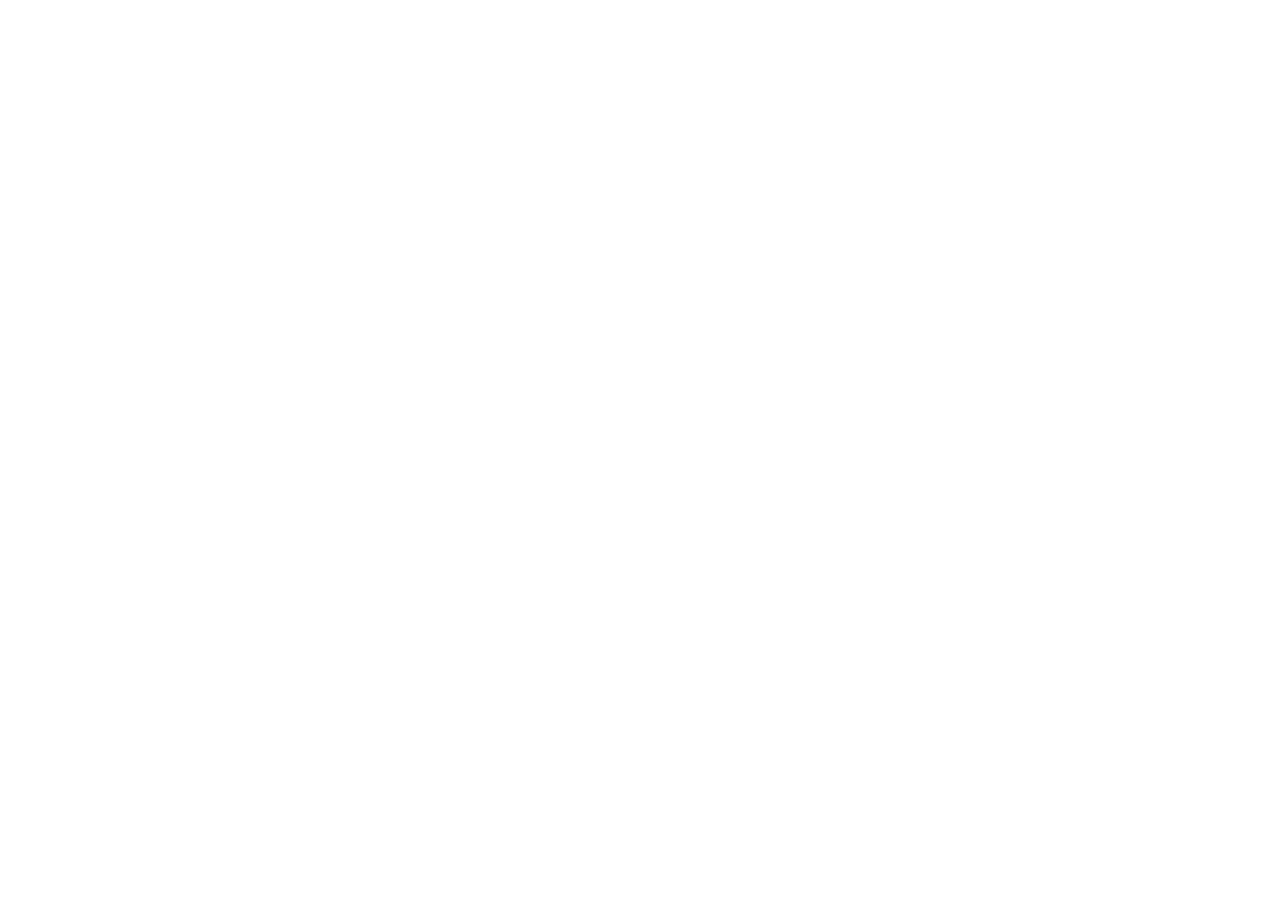
==== index.html @ 025bc785 "Updated inde html" ====
<!DOCTYPE html>
<html lang="en">
  <head>
    <meta charset="UTF-8" />
    <meta name="viewport" content="width=device-width, initial-scale=1.0" />
    <meta http-equiv="X-UA-Compatible" content="ie=edge" />
    <link
      rel="stylesheet"
      href="https://stackpath.bootstrapcdn.com/bootstrap/4.2.1/css/bootstrap.min.css"
    />
    <link
      rel="stylesheet"
      href="https://use.fontawesome.com/releases/v5.7.1/css/all.css"
    />
    <!-- Font Awesome Icons - Optional -->
    <link
      rel="stylesheet"
      href="https://fonts.googleapis.com/icon?family=Material+Icons"
    />
    <!-- G Design Icons - Optional -->
    <link
      href="https://fonts.googleapis.com/css?family=Ubuntu:500,700"
      rel="stylesheet"
    />
    <link rel="stylesheet" href="style.css" />
    <!-- Custom Styling / Override Bootstrap -->

    <title>D3 Data example</title>
  </head>

  <body>
    <!-- BODY START -->

    <!-- Container Start -->
    <div class="container" id="configuratorContainer">
      <!-- Modal setup Start -->
      <div
        class="modal fade"
        id="configuratorModal"
        role="document"
        data-backdrop="static"
        tabindex="-1"
      >
        <!-- Call up a Centered/Large Modal Start -->
        <div
          class="modal-dialog modal-dialog-centered modal-lg"
          role="document"
        >
          <!-- Modal Content Start -->
          <div class="modal-content"></div>
          <!-- End of Modal Content -->
        </div>
        <!-- Call up a Centered/Large Modal End -->
      </div>
      <!-- Modal End -->
    </div>
    <!-- End of Container -->

    <footer></footer>

    <!-- Bootstrap core JavaScript -->
    <!-- Placed at the end of the document so the pages load faster -->
    <!-- Optional JavaScript -->
    <!-- jQuery first, then Popper.js, then Bootstrap JS -->

    <script
      src="https://code.jquery.com/jquery-3.3.1.min.js"
      integrity="sha256-FgpCb/KJQlLNfOu91ta32o/NMZxltwRo8QtmkMRdAu8="
      crossorigin="anonymous"
    ></script>
    <script
      src="https://cdnjs.cloudflare.com/ajax/libs/popper.js/1.14.6/umd/popper.min.js"
      integrity="sha384-wHAiFfRlMFy6i5SRaxvfOCifBUQy1xHdJ/yoi7FRNXMRBu5WHdZYu1hA6ZOblgut"
      crossorigin="anonymous"
    ></script>
    <script
      src="https://stackpath.bootstrapcdn.com/bootstrap/4.2.1/js/bootstrap.min.js"
      integrity="sha384-B0UglyR+jN6CkvvICOB2joaf5I4l3gm9GU6Hc1og6Ls7i6U/mkkaduKaBhlAXv9k"
      crossorigin="anonymous"
    ></script>

    <!-- User JavaScript Section -->
    <!-- Placed at the end of the document so the pages load faster -->

    <!-- User JavaScript Section END -->
    <!-- Placed at the end of the document so the pages load faster -->
  </body>
  <!-- BODY END -->
</html>
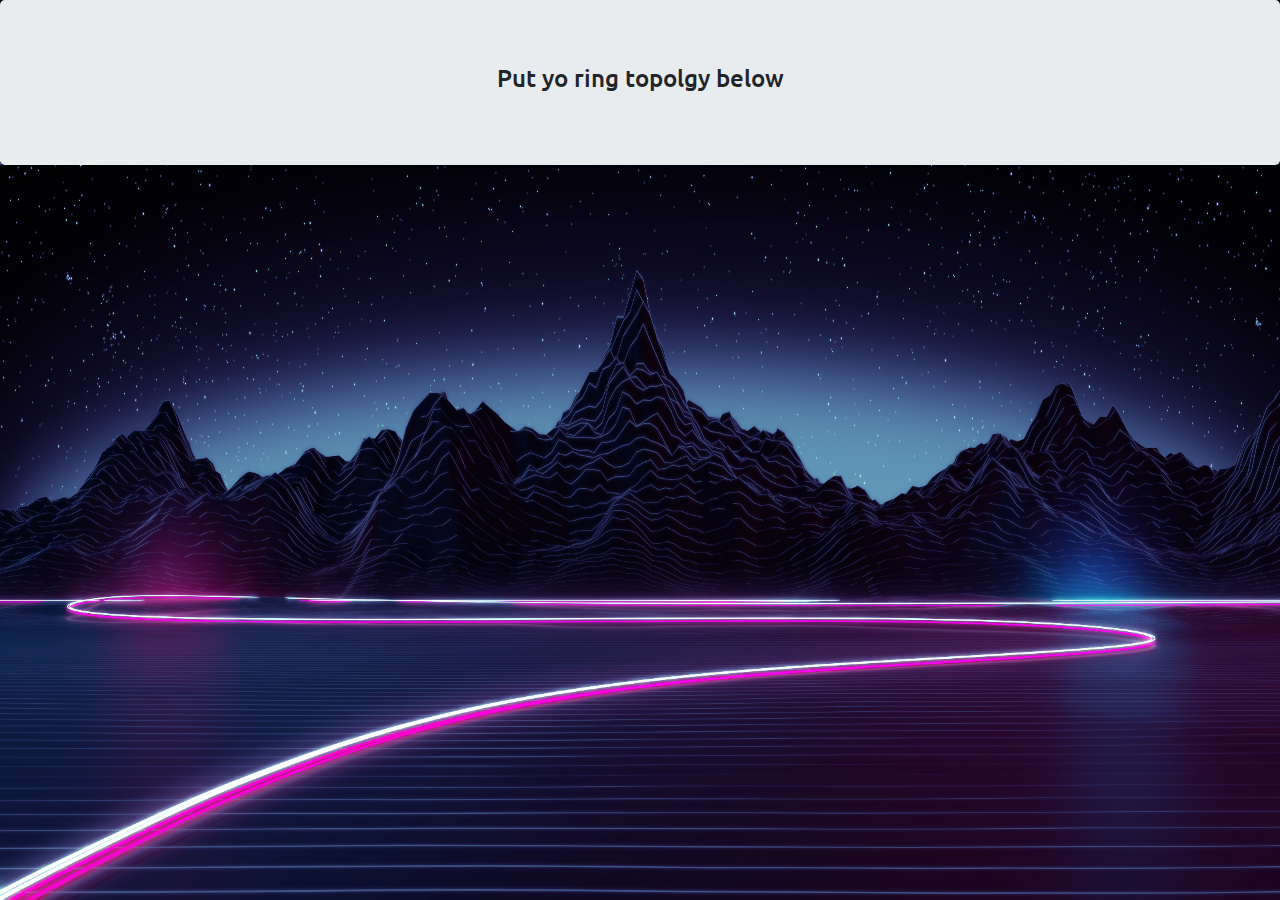
==== commit 9edc7c74: "added d3" ====
--- a/index.html
+++ b/index.html
@@ -30,7 +30,9 @@
 
   <body>
     <!-- BODY START -->
-
+    <div class="jumbotron text-center">
+      <h4>Put yo ring topolgy below</h4>
+    </div>
     <!-- Container Start -->
     <div class="container" id="configuratorContainer">
       <!-- Modal setup Start -->
@@ -81,7 +83,10 @@
 
     <!-- User JavaScript Section -->
     <!-- Placed at the end of the document so the pages load faster -->
-
+    <!-- d3 release -->
+    <script src="https://d3js.org/d3.v5.min.js"></script>
+    <!-- d3 custom file we writing -->
+    <script src="main.js"></script>
     <!-- User JavaScript Section END -->
     <!-- Placed at the end of the document so the pages load faster -->
   </body>
--- a/style.css
+++ b/style.css
@@ -0,0 +1,562 @@
+body {
+  font-family: 'Ubuntu';
+  font-size: 14px;
+  background: url('outrun.jpg') black;
+  background-repeat: no-repeat;
+  background-size: 100% 100%;
+  background-attachment: fixed;
+  /* z-index: 1; */
+}
+
+input {
+  width: 100%;
+  margin-bottom: 8px;
+}
+.btn:link {
+  color: white;
+  text-decoration: none;
+}
+
+.btn:visited {
+  color: white;
+  text-decoration: none;
+}
+
+a:link {
+  color: lime;
+  text-decoration: underline;
+  white-space: normal;
+  word-wrap: break-word;
+}
+
+a:visited {
+  color: lime;
+  text-decoration: underline;
+  white-space: normal;
+  word-wrap: break-word;
+}
+
+a.delete {
+  color: red;
+  text-decoration: underline;
+  font-size: 20px;
+}
+
+td {
+  border-style: none;
+}
+
+a.no-decorate {
+  text-decoration: none;
+}
+
+a.nav-links-lime {
+  color: #47ee5f;
+  text-decoration: none;
+}
+
+a.nav-links-blue {
+  color: #ffffff;
+  text-decoration: none;
+}
+
+a.nav-links {
+  color: #47ee5f;
+  text-decoration: none;
+}
+
+h5,
+.h5 {
+  color: #f85658;
+  font-weight: 500;
+  text-shadow: -1px -1px 1px rgba(0, 0, 0, 0.1);
+}
+i {
+  color: #f85658;
+}
+
+.no-margin {
+  margin: 0;
+  padding: 0;
+}
+
+.last-modified-text {
+  text-align: center;
+  vertical-align: middle;
+  font-size: 20px;
+  color: #6f536b;
+  top: 50%;
+  left: 50%;
+  width: 100%;
+}
+
+.nav-text {
+  font-size: 15px;
+}
+
+.nav-text2 {
+  font-size: 13px;
+  color: #5d89ae;
+  left: 10px;
+}
+
+.nav-text-region {
+  font-size: 18px;
+  color: #ffffff;
+  left: 10px;
+}
+
+.td_standard {
+  height: 32px;
+  background-color: #120a25;
+  color: #ffffff;
+  font-size: 15;
+  border-style: solid;
+  border-width: 1px;
+  border-color: black;
+  padding-left: 5px;
+  padding-right: 5px;
+  padding-top: 2px;
+  padding-bottom: 2px;
+  white-space: normal;
+  word-wrap: break-word;
+}
+
+.td_standard_center {
+  height: 32px;
+  background-color: #120a25;
+  color: #529cd7;
+  font-size: 15;
+  border-style: solid;
+  border-width: 1px;
+  border-color: black;
+  padding: 5px;
+  text-align: center;
+}
+
+.td_standard_left {
+  height: 32px;
+  background-color: #120a25;
+  color: #ffffff;
+  font-size: 15;
+  border-style: solid;
+  border-width: 1px;
+  border-color: black;
+  padding-left: 5px;
+  padding-right: 5px;
+  padding-top: 2px;
+  padding-bottom: 2px;
+  text-align: left;
+  white-space: normal;
+  word-wrap: break-word;
+}
+
+.th_standard {
+  background-color: #382a61;
+  height: 32px;
+  color: #ffffff;
+  font-size: 15;
+  border-style: solid;
+  border-width: 1px;
+  border-color: black;
+  padding-left: 7px;
+  padding-right: 7px;
+  padding-top: 2px;
+  padding-bottom: 2px;
+  white-space: nowrap;
+}
+
+.modal {
+  overflow: hidden;
+}
+
+.modal-header {
+  border-bottom: 0 none;
+}
+
+.modal-title {
+  margin: 0 auto;
+  line-height: 26.4px;
+}
+
+.modal-content {
+  background-color: rgba(22, 20, 20, 0.9);
+  font-size: 12px;
+  color: white;
+}
+
+.modal-footer {
+  height: 50px;
+  /* Set the fixed height of the footer here */
+  border-top: 0 none;
+}
+
+.form-control-sm::-webkit-input-placeholder {
+  /* Chrome */
+  color: #f85658;
+  font-size: 12px;
+  transition: opacity 250ms ease-in-out;
+}
+
+.form-control-sm:focus::-webkit-input-placeholder {
+  opacity: 0.3;
+}
+
+.form-control-sm:-ms-input-placeholder {
+  /* IE 10+ */
+  color: #f85658;
+  font-size: 12px;
+  transition: opacity 250ms ease-in-out;
+}
+
+.form-control-sm:focus:-ms-input-placeholder {
+  opacity: 0.3;
+}
+
+.form-control-sm::-moz-placeholder {
+  /* Firefox 19+ */
+  color: #f85658;
+  font-size: 12px;
+  opacity: 1;
+  transition: opacity 250ms ease-in-out;
+}
+
+.form-control-sm:focus::-moz-placeholder {
+  opacity: 0.3;
+}
+
+.form-control-sm:focus {
+  box-shadow: 0 0.5em 0.5em -0.3em #f85658;
+  transform: translateY(-0.25em);
+}
+
+.btn-group-xs > .btn,
+.btn-xs {
+  padding: 0.25rem 0.4rem;
+  font-size: 0.875rem;
+  line-height: 0.5;
+  border-radius: 0.2rem;
+}
+
+#fileToUpload {
+  background: rgba(255, 255, 255, 1);
+  width: 600px;
+  color: #000000;
+}
+
+#textToUpload {
+  background: rgba(0, 0, 0, 0.7);
+  width: 600px;
+  height: 550px;
+  display: inline-block;
+  vertical-align: top;
+  text-align: left;
+  overflow: scroll;
+  overflow-y: scroll;
+  padding-top: 0px;
+  resize: none;
+  color: white;
+}
+
+#lastModified {
+  top: 0px;
+  width: 100%;
+  height: 40px;
+}
+
+#fileViewer {
+  top: 40px;
+  background: rgba(0, 0, 0, 0.7);
+  width: 100%;
+  height: 700px;
+  display: inline-block;
+  vertical-align: top;
+  text-align: left;
+  overflow: scroll;
+  overflow-y: scroll;
+  resize: none;
+  color: white;
+}
+
+#right_button {
+  float: left;
+  background: url('./images/neon_button_right_arrow.png') black;
+  background-size: 100% 100%;
+  background-repeat: no-repeat;
+  width: 40px;
+  height: 25px;
+  border: 0px;
+}
+
+#right_button_center {
+  background: url('./images/neon_button_right_arrow.png') black;
+  background-size: 100% 100%;
+  background-repeat: no-repeat;
+  width: 40px;
+  height: 25px;
+  border: 0px;
+}
+
+#delete_button {
+  float: left;
+  background: url('./images/neon_button_x.png') black;
+  background-size: 100% 100%;
+  background-repeat: no-repeat;
+  width: 40px;
+  height: 25px;
+  border: 0px;
+}
+
+#download_button {
+  float: left;
+  background: url('./images/neon_button_down.png') black;
+  background-size: 100% 100%;
+  background-repeat: no-repeat;
+  width: 40px;
+  height: 25px;
+  border: 0px;
+}
+
+#plug_button {
+  float: left;
+  background: url('./images/neon_button_plug.png') black;
+  background-size: 100% 100%;
+  background-repeat: no-repeat;
+  width: 40px;
+  height: 25px;
+  border: 0px;
+}
+
+#unplug_button {
+  float: left;
+  background: url('./images/neon_button_unplug.png') black;
+  background-size: 100% 100%;
+  background-repeat: no-repeat;
+  width: 40px;
+  height: 25px;
+  border: 0px;
+}
+
+#link_button {
+  float: left;
+  background: url('./images/neon_button_link.png') black;
+  background-size: 100% 100%;
+  background-repeat: no-repeat;
+  width: 40px;
+  height: 25px;
+  border: 0px;
+}
+
+.tables {
+  margin-top: 100px;
+  margin-bottom: 7px;
+  border-spacing: 0px;
+  box-shadow: 0px 0px 5px 5px #4990d0;
+}
+
+.tables-no-shadow {
+  margin-top: 100px;
+  margin-bottom: 7px;
+  border-spacing: 0px;
+}
+
+.grid-list {
+  display: table;
+  height: 100%;
+  position: relative;
+  vertical-align: middle;
+  width: 100%;
+}
+
+#nav-region-blue {
+  position: absolute;
+  background: url('./images/nav_blue.png') black;
+  background-size: 190px 35px;
+  background-repeat: no-repeat;
+  width: 190px;
+  height: 35px;
+}
+
+#nav-region-green {
+  position: absolute;
+  background: url('./images/nav_green.png') black;
+  background-size: 190px 35px;
+  background-repeat: no-repeat;
+  width: 190px;
+  height: 35px;
+}
+
+#nav-region-pink {
+  position: absolute;
+  background: url('./images/nav_pink.png') black;
+  background-size: 190px 35px;
+  background-repeat: no-repeat;
+  width: 190px;
+  height: 35px;
+}
+
+#nav-region-orange {
+  position: absolute;
+  background: url('./images/nav_orange.png') black;
+  background-size: 190px 35px;
+  background-repeat: no-repeat;
+  width: 190px;
+  height: 35px;
+}
+
+#open_project_number {
+  height: 25px;
+  width: 100%;
+  border-width: 0px;
+  margin-left: 8px;
+}
+
+#open_project_market {
+  border: none;
+  width: 100%;
+  height: 25px;
+  margin-left: 8px;
+}
+
+#nav-projects {
+  background: url('./images/nav_blue.png') black;
+  background-size: 100% 51px;
+  background-repeat: no-repeat;
+  width: 100%;
+  height: 51px;
+}
+
+#nav-console-mgmt {
+  background: url('./images/nav_orange.png') black;
+  background-size: 100% 51px;
+  background-repeat: no-repeat;
+  width: 100%;
+  height: 51px;
+}
+
+#nav-tools {
+  background: url('./images/nav_pink.png') black;
+  background-size: 100% 51px;
+  background-repeat: no-repeat;
+  width: 100%;
+  height: 51px;
+}
+
+#nav-about {
+  background: url('./images/nav_green.png') black;
+  background-size: 100% 51px;
+  background-repeat: no-repeat;
+  width: 100%;
+  height: 51px;
+}
+
+#holiday {
+  left: 0px;
+  top: 265px;
+  width: 200px;
+  height: 300px;
+}
+
+#footer {
+  height: 40px;
+  width: 1024px;
+  top: 950px;
+  left: 50%;
+}
+
+#logo {
+  background: url('./images/neon.png') black;
+  background-size: 100% 100%;
+  background-repeat: no-repeat;
+  height: 120px;
+  width: 100%;
+  border-style: solid;
+  border-color: #4990d0;
+  border-width: 1px;
+}
+
+#banner {
+  background: url('./images/banner.png') black;
+  background-size: 100% 100%;
+  background-repeat: no-repeat;
+  background-color: black;
+  height: 120px;
+  width: 100%;
+  border-style: solid;
+  border-color: #4990d0;
+  border-width: 1px;
+}
+
+#top-menu {
+  background-color: #382a61;
+  width: 100%;
+  height: 50px;
+  left: 0px;
+  top: 120px;
+  border-style: solid;
+  border-color: #4990d0;
+  border-width: 1px;
+}
+
+#span-user {
+  font-size: 14px;
+}
+
+#span-role {
+  font-size: 14px;
+}
+
+#user-info {
+  background-color: #382a61;
+  width: 100%;
+  height: 50px;
+  left: 800px;
+  top: 120px;
+  border-style: solid;
+  border-color: #4990d0;
+  border-width: 1px;
+}
+
+#left-nav {
+  background-color: rgba(0, 0, 0, 0.5);
+  width: 100%;
+  height: 750px;
+  left: 0px;
+  top: 170px;
+  border-style: solid;
+  border-color: #4990d0;
+  border-width: 1px;
+}
+
+#left-nav-theme {
+  background-color: rgba(0, 0, 0, 0);
+  width: 199px;
+  height: 40px;
+  left: 0px;
+  top: 710px;
+  color: white;
+}
+
+#theme-selector {
+  color: white;
+  background-color: black;
+  width: 150px;
+}
+
+#content {
+  background-color: rgba(0, 0, 0, 0.5);
+  width: 100%;
+  height: 750px;
+  left: 200px;
+  top: 170px;
+  border-style: solid;
+  border-color: #4990d0;
+  border-width: 1px;
+  color: #000000;
+}
+
+.clear-fix:after {
+  content: '';
+  display: table;
+  clear: both;
+}
